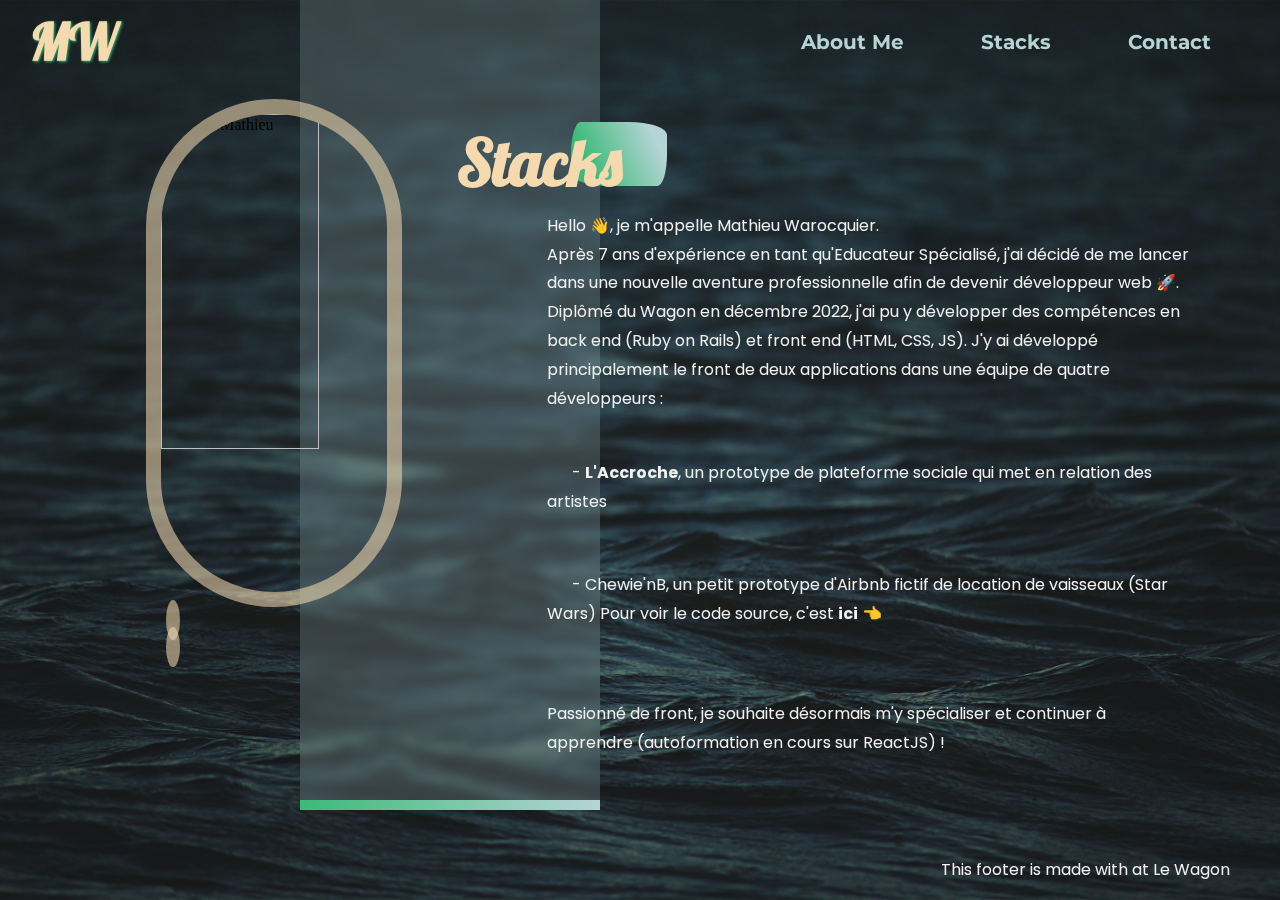
==== index.html @ d0107fee "stacks init" ====
<html lang="en">
<head>
  <meta charset="UTF-8">
  <meta http-equiv="X-UA-Compatible" content="IE=edge">
  <meta name="viewport" content="width=device-width, initial-scale=1.0">
  <link rel="stylesheet" href="style.css">
  <link rel="stylesheet" href="https://cdnjs.cloudflare.com/ajax/libs/font-awesome/6.2.1/css/all.min.css" integrity="sha512-MV7K8+y+gLIBoVD59lQIYicR65iaqukzvf/nwasF0nqhPay5w/9lJmVM2hMDcnK1OnMGCdVK+iQrJ7lzPJQd1w==" crossorigin="anonymous" referrerpolicy="no-referrer" />
  <title>Portfolio</title>
</head>
<body>

  <nav>
    <span class="logo">MW</span>
    <ul class="navigation">
      <li class="nav-item">About Me</li>
      <li class="nav-item">Stacks</li>
      <li class="nav-item">Contact</li>
    </ul>
  </nav>

  <div class="content">

    <div class="description">
      <img src="images/photo.jpg" alt="Photo Mathieu">
      <div class="description-links">
        <a href="https://www.linkedin.com/in/mathieu-warocquier/" title="linkedin" target="_blank"><i class="fab fa-linkedin"></i></a>
        <a href="https://github.com/Mathieu-Warocquier" title="github" target="_blank"><i class="fab fa-github"></i></a>
      </div>
    </div>

    <div class="contenu">
      <div class="about-me">
        <h1>About Me</h1>
        <p>Hello 👋, je m'appelle Mathieu Warocquier. <br>Après 7 ans d'expérience en tant qu'Educateur Spécialisé, j'ai décidé de me lancer dans une nouvelle aventure professionnelle afin de devenir développeur web 🚀.
          Diplômé du Wagon en décembre 2022, j'ai pu y développer des compétences en back end (Ruby on Rails) et front end (HTML, CSS, JS).
          J'y ai développé principalement le front de deux applications dans une équipe de quatre développeurs :</p><br>
          <br>
          <p class="p-link">- <a href="http://www.laccroche.me/" title="laccroche" target="_blank">L'Accroche</a>, un prototype de plateforme sociale qui met en relation des artistes </p>
          <p class="p-link">- Chewie'nB, un petit prototype d'Airbnb fictif de location de vaisseaux (Star Wars)
          Pour voir le code source, c'est <a href="https://github.com/Mathieu-Warocquier" title="github" target="_blank">ici</a> 👈 </p>
          <br>
          <p>Passionné de front, je souhaite désormais m'y spécialiser et continuer à apprendre (autoformation en cours sur ReactJS) !</p>
      </div>

      <div class="stacks">
        <h1>Stacks</h1>
        <p>Hello 👋, je m'appelle Mathieu Warocquier. <br>Après 7 ans d'expérience en tant qu'Educateur Spécialisé, j'ai décidé de me lancer dans une nouvelle aventure professionnelle afin de devenir développeur web 🚀.
          Diplômé du Wagon en décembre 2022, j'ai pu y développer des compétences en back end (Ruby on Rails) et front end (HTML, CSS, JS).
          J'y ai développé principalement le front de deux applications dans une équipe de quatre développeurs :</p><br>
          <br>
          <p class="p-link">- <a href="http://www.laccroche.me/" title="laccroche" target="_blank">L'Accroche</a>, un prototype de plateforme sociale qui met en relation des artistes </p>
          <p class="p-link">- Chewie'nB, un petit prototype d'Airbnb fictif de location de vaisseaux (Star Wars)
          Pour voir le code source, c'est <a href="https://github.com/Mathieu-Warocquier" title="github" target="_blank">ici</a> 👈 </p>
          <br>
          <p>Passionné de front, je souhaite désormais m'y spécialiser et continuer à apprendre (autoformation en cours sur ReactJS) !</p>
      </div>
    </div>

  </div>

  <footer>
    <p>This footer is made with <i class="fa-solid fa-heart"></i> at Le Wagon</p>
  </footer>

</body>
</html>
---- style.css ----
@import url('https://fonts.googleapis.com/css2?family=Lobster&family=Montserrat:wght@400;500;600;700;800;900&family=Poppins:wght@400;500;600;700;800;900&display=swap');

:root {
  --white: #F1F1F1;
  --black: #373133;
  --blue: #b6d4d6;
  --green: #3bba78;
  --belge: #f5d9af;

  --titre: 'Montserrat', sans-serif;
  --titre1: 'Lobster', cursive;
  --texte: 'Poppins', sans-serif;
}

*, ::after, ::before {
  box-sizing: border-box;
  margin: 0;
  padding: 0;
}

body {
  width: 100%;
  height: 100vh;
  background: url("images/fond.jpg");
  background-repeat: no-repeat;
  background-size: cover;
  background-position: center;
  display: flex;
  flex-direction: column;
  font-size: var(--texte);
  position: relative;
}

body::before {
  position: absolute;
  content: "";
  top: 0;
  left: 300;
  width: 300px;
  height: 90vh;
  background: #b6d4d633;
  backdrop-filter: blur(5px);
  z-index: -1;
  border-bottom: 10px solid;
  border-image: linear-gradient(to right, #3bba78, #b6d4d6) 1;
}

/* Nav ----------------- */

nav {
  width: 100%;
  height: 100px;
  display: flex;
  justify-content: space-between;
  align-items: center;
  padding: 0px 30px;
  color: #373133;
}

.logo {
  font-family: var(--titre1);
  font-size: 50px;
  font-weight: bold;
  color: var(--belge);
  text-shadow: 1px 1px 3px var(--green);
}

.navigation {
  width: 40%;
  list-style-type: none;
  display: flex;
  justify-content: space-around;
}

.nav-item {
  font-family: var(--titre);
  font-size: 20px;
  color: var(--blue);
  font-weight: bold;
  cursor: pointer;
  position: relative;
}

.nav-item::before {
  position: absolute;
  content: "";
  bottom: 0;
  background: rgb(59,186,120);
  background: linear-gradient(65deg, rgba(59,186,120,1) 20%, rgba(182,212,214,1) 85%);
  height: 3px;
  width: 0;
  transition: all 300ms linear;
}

.nav-item:hover::before {
  width: 100%;
}

.nav-item:hover {
  color: var(--belge);
}

/* Content ----------------- */

.content {
  width: 100%;
  height: 100%;
  flex-grow: 1;
  display: flex;
  justify-content: center;
  align-items: center;
  padding: 0px 30px;
}

/* desxription - Img ----------------- */

.description {
  width: 30%;
  height: 100%;
  /* background: #3bba78; */
  display: flex;
  flex-direction: column;
  align-items: center;
  padding: 15px 0px;
}

.description img {
  width: 70%;
  height: auto;
  border-radius: 150px 150px 150px 150px;
  border: 15px solid #f5d9af90;
  position: relative;
}

.description-links {
  /* background: #D23333; */
  width: 70%;
  display: flex;
  flex-direction: column;
  padding: 0px 20px;
}

.description-links .fab {
  color: var(--white);
  margin: 10px 0px;
  font-size: 1.5em;
  background: #f5d9af90;
  padding: 7px 7px;
  border-radius: 50%;
  transition: all 200ms linear;
}

.description-links .fab:hover {
  opacity: 0.7;
  background: var(--green);
}



/* Cotenu - About Me ... ----------------- */

.contenu {
  width: 60%;
  height: 90%;
  /* background: #3bba78; */
  display: flex;
  flex-direction: column;
  justify-content: space-between;
  padding-left: 0px 15px;
}

.contenu h1 {
  font-family: var(--titre1);
  font-size: 4em;
  font-weight: bold;
  color: var(--belge);
  width: 280px;
  position: relative;
}

.contenu h1::before {
  position: absolute;
  content: "";
  background: rgb(59,186,120);
  background: linear-gradient(65deg, rgba(59,186,120,1) 20%, rgba(182,212,214,1) 85%);
  top: 0;
  right: 0;
  height: 1em;
  width: 1.5em;
  z-index: -1;
  border-radius: 10% 40%/50% 20%;
}

.contenu p {
  width: 100%;
  height: 80%;
  font-size: 1em;
  font-family: var(--texte);
  color: var(--white);
  line-height: 1.8em;
  padding-left: 90px;
  padding-top: 10px;
}

.contenu .p-link {
  text-indent: 25px;
}

.contenu p a {
  text-decoration: none;
  font-weight: bold;
  color: var(--white);
  transition: all 200ms linear;
}

.contenu p a:hover {
  color: var(--green);
}

/* link déroulant */

.about-me {
  height: 100%;
  width: 100%;
  display: flex;
  flex-direction: column;
  justify-content: space-between;
  padding-left: 0px 15px;
  display: none;
}

.stacks {
  height: 100%;
  width: 100%;
  display: flex;
  flex-direction: column;
  justify-content: space-between;
  padding-left: 0px 15px;
}

.stacks h1 {
  width: 210px;
}

/* Footer ----------------- */

footer {
  width: 100%;
  height: 70px;
  display: flex;
  padding: 5px 50px;
  align-items: center;
  justify-content: flex-end;
}

footer p {
  font-family: var(--texte);
  color: var(--white)
}

.fa-heart {
  color: var(--green);
}
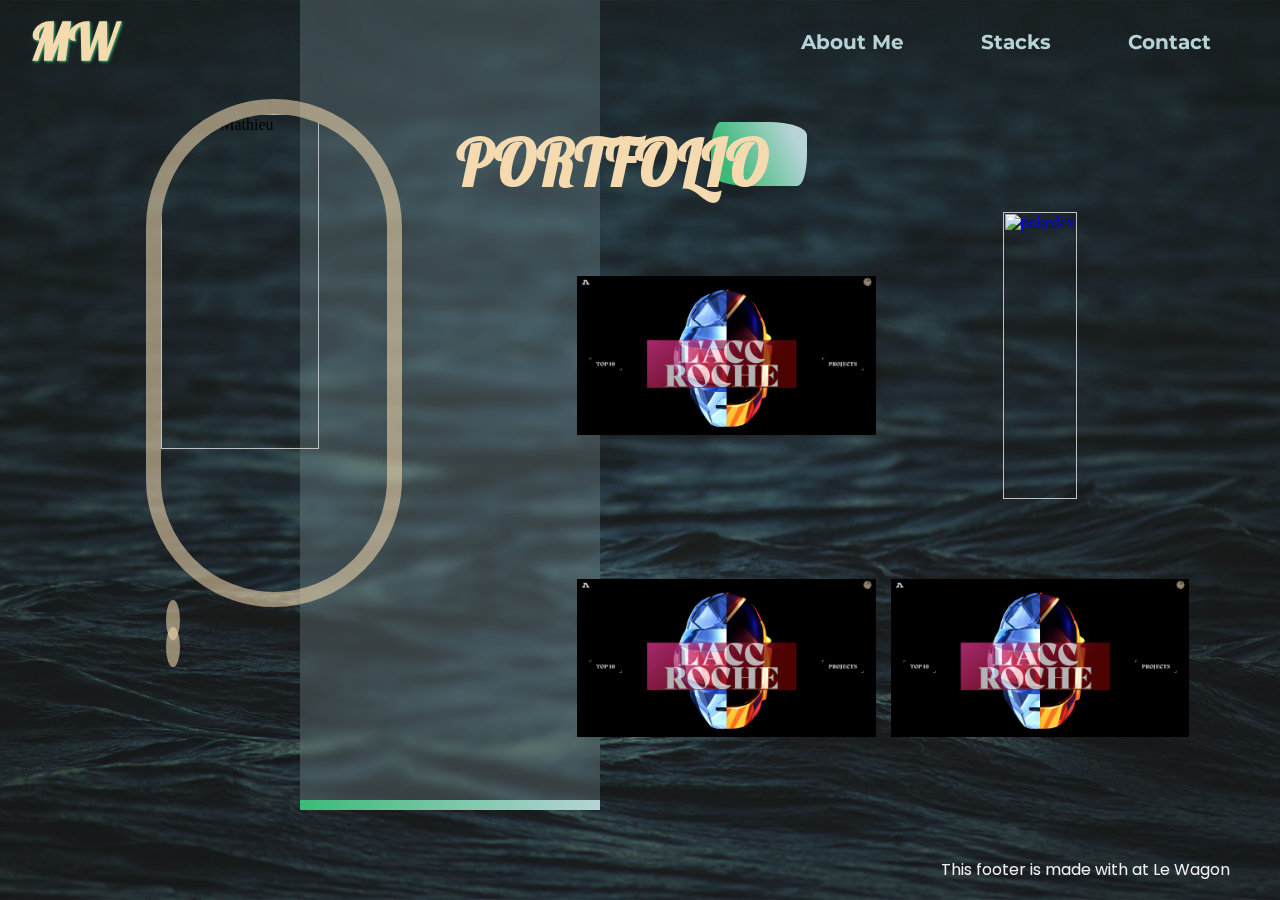
==== commit 2843dbb7: "projet init" ====
--- a/index.html
+++ b/index.html
@@ -44,18 +44,129 @@
 
       <div class="stacks">
         <h1>Stacks</h1>
-        <p>Hello 👋, je m'appelle Mathieu Warocquier. <br>Après 7 ans d'expérience en tant qu'Educateur Spécialisé, j'ai décidé de me lancer dans une nouvelle aventure professionnelle afin de devenir développeur web 🚀.
-          Diplômé du Wagon en décembre 2022, j'ai pu y développer des compétences en back end (Ruby on Rails) et front end (HTML, CSS, JS).
-          J'y ai développé principalement le front de deux applications dans une équipe de quatre développeurs :</p><br>
-          <br>
-          <p class="p-link">- <a href="http://www.laccroche.me/" title="laccroche" target="_blank">L'Accroche</a>, un prototype de plateforme sociale qui met en relation des artistes </p>
-          <p class="p-link">- Chewie'nB, un petit prototype d'Airbnb fictif de location de vaisseaux (Star Wars)
-          Pour voir le code source, c'est <a href="https://github.com/Mathieu-Warocquier" title="github" target="_blank">ici</a> 👈 </p>
-          <br>
-          <p>Passionné de front, je souhaite désormais m'y spécialiser et continuer à apprendre (autoformation en cours sur ReactJS) !</p>
+       <div class="stack">
+          <figure class="card">
+            <img src="images/ruby.png" alt="ruby">
+            <figcaption class="overlay">
+              Ruby
+            </figcaption>
+          </figure>
+
+          <figure class="card">
+            <img src="images/ror.png" alt="ruby on rails">
+            <figcaption class="overlay">
+              Ruby on rails
+            </figcaption>
+          </figure>
+
+          <figure class="card">
+            <img src="images/stimulus.png" alt="stimulus">
+            <figcaption class="overlay">
+              Stimulus
+            </figcaption>
+          </figure>
+
+          <figure class="card">
+            <img src="images/html.png" alt="html">
+            <figcaption class="overlay">
+              HTML
+            </figcaption>
+          </figure>
+
+          <figure class="card">
+            <img src="images/css.svg" alt="css">
+            <figcaption class="overlay">
+              CSS
+            </figcaption>
+          </figure>
+
+          <figure class="card">
+            <img src="images/js.png" alt="JS">
+            <figcaption class="overlay">
+              JS (ES6)
+            </figcaption>
+          </figure>
+
+          <figure class="card">
+            <img src="images/sql.png" alt="PostgreSQL">
+            <figcaption class="overlay">
+              PostgreSQL
+            </figcaption>
+          </figure>
+
+          <figure class="card">
+            <img src="images/git.png" alt="git">
+            <figcaption class="overlay">
+              Git
+            </figcaption>
+          </figure>
+
+          <figure class="card">
+            <img src="images/github.svg" alt="github">
+            <figcaption class="overlay">
+              Github
+            </figcaption>
+          </figure>
+
+          <figure class="card">
+            <img src="images/figma.png" alt="figma">
+            <figcaption class="overlay">
+              Figma
+            </figcaption>
+          </figure>
+
+          <figure class="card">
+            <img src="images/heroku.jpeg" alt="heroku">
+            <figcaption class="overlay">
+              Heroku
+            </figcaption>
+          </figure>
+       </div>
+      </div>
+
+      <div class="portfolio">
+        <h1>PORTFOLIO</h1>
+        <div class="projets">
+          <a href="http://www.laccroche.me/" title="laccroche" target="_blank">
+            <figure class="card">
+              <img src="images/laccroche.png" alt="laccroche">
+              <figcaption class="overlay">
+                L'Accroche
+              </figcaption>
+            </figure>
+          </a>
+
+          <a href="http://www.laccroche.me/" title="pokedex" target="_blank">
+            <figure class="card">
+              <img src="images/pokedex.png" alt="pokedex">
+              <figcaption class="overlay">
+                Pokedex
+              </figcaption>
+            </figure>
+          </a>
+
+          <a href="http://www.laccroche.me/" title="laccroche">
+            <figure class="card">
+              <img src="images/laccroche.png" alt="ruby">
+              <figcaption class="overlay">
+                Ruby
+              </figcaption>
+            </figure>
+          </a>
+
+          <a href="http://www.laccroche.me/" title="laccroche">
+            <figure class="card">
+              <img src="images/laccroche.png" alt="ruby">
+              <figcaption class="overlay">
+                Ruby
+              </figcaption>
+            </figure>
+          </a>
+
+        </div>
+
       </div>
     </div>
-
   </div>
 
   <footer>
--- a/style.css
+++ b/style.css
@@ -236,11 +236,94 @@
   flex-direction: column;
   justify-content: space-between;
   padding-left: 0px 15px;
+  display: none;
 }
 
 .stacks h1 {
   width: 210px;
 }
+
+.stack {
+  display: grid;
+  grid-template-columns: 1fr 1fr 1fr 1fr;
+  grid-template-columns: 1fr 1fr 1fr;
+  justify-items: center;
+  align-items: center;
+  height: 100%;
+  width: 100%;
+  padding-left: 120px;
+  padding-top: 10px;
+  /* background: #3bba78; */
+}
+
+.stack img {
+  width: 60px;
+  height: 60px;
+}
+
+.card {
+  position: relative;
+}
+
+.card:hover img {
+  opacity: 0.2;
+}
+
+.overlay {
+  position: absolute;
+  top: 0;
+  left: 0;
+  color: var(--belge);
+  width: 100%;
+  height: 100%;
+  font-size: 30px;
+  text-shadow: 1px 1px 3px var(--green);
+  font-weight: bold;
+  display: flex;
+  justify-content: center;
+  align-items: center;
+  text-align: center;
+  opacity: 0;
+  transition: all 200ms linear;
+}
+
+.overlay:hover {
+  opacity: 1;
+}
+
+.portfolio {
+  height: 100%;
+  width: 100%;
+  display: flex;
+  flex-direction: column;
+  justify-content: space-between;
+  padding-left: 0px 15px;
+}
+
+.portfolio h1 {
+  width: 350px;
+}
+
+.portfolio img {
+  width: 100%;
+  height: auto;
+}
+
+.projets {
+  display: grid;
+  grid-template-columns: 1fr 1fr;
+  grid-template-columns: 1fr 1fr;
+  column-gap: 15px;
+  row-gap: 15px;
+  justify-items: center;
+  align-items: center;
+  height: 100%;
+  width: 100%;
+  padding-left: 120px;
+  padding-top: 10px;
+  /* background: #3bba78; */
+}
+
 
 /* Footer ----------------- */
 
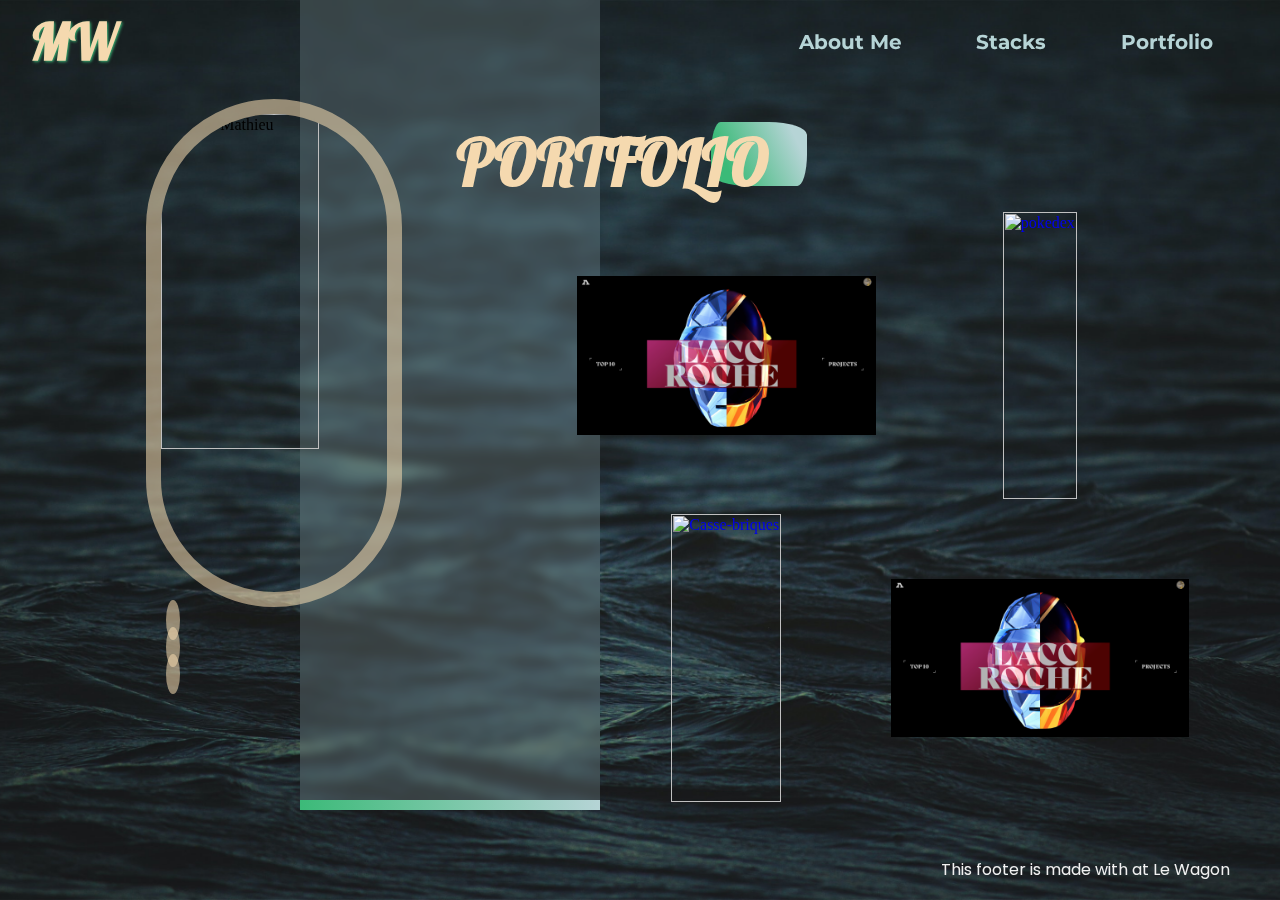
==== commit 78bd0c65: "link oppé" ====
--- a/index.html
+++ b/index.html
@@ -14,7 +14,7 @@
     <ul class="navigation">
       <li class="nav-item">About Me</li>
       <li class="nav-item">Stacks</li>
-      <li class="nav-item">Contact</li>
+      <li class="nav-item">Portfolio</li>
     </ul>
   </nav>
 
@@ -23,8 +23,9 @@
     <div class="description">
       <img src="images/photo.jpg" alt="Photo Mathieu">
       <div class="description-links">
-        <a href="https://www.linkedin.com/in/mathieu-warocquier/" title="linkedin" target="_blank"><i class="fab fa-linkedin"></i></a>
-        <a href="https://github.com/Mathieu-Warocquier" title="github" target="_blank"><i class="fab fa-github"></i></a>
+        <a href="mailto:mathieu.warocquier@gmail.com" title="gmail" target="_blank"><i class="icon fa-solid fa-envelope"></i></a>
+        <a href="https://www.linkedin.com/in/mathieu-warocquier/" title="linkedin" target="_blank"><i class="icon fa-brands fa-linkedin"></i></a>
+        <a href="https://github.com/Mathieu-Warocquier" title="github" target="_blank"><i class="icon fa-brands fa-github"></i></a>
       </div>
     </div>
 
@@ -145,11 +146,11 @@
             </figure>
           </a>
 
-          <a href="http://www.laccroche.me/" title="laccroche">
+          <a href="http://www.laccroche.me/" title="Casse-briques" target="_blank">
             <figure class="card">
-              <img src="images/laccroche.png" alt="ruby">
+              <img src="images/secret.png" alt="Casse-briques">
               <figcaption class="overlay">
-                Ruby
+                Casse-briques
               </figcaption>
             </figure>
           </a>
--- a/style.css
+++ b/style.css
@@ -140,9 +140,9 @@
   padding: 0px 20px;
 }
 
-.description-links .fab {
+.description-links .icon {
   color: var(--white);
-  margin: 10px 0px;
+  margin: 3px 0px;
   font-size: 1.5em;
   background: #f5d9af90;
   padding: 7px 7px;
@@ -150,7 +150,7 @@
   transition: all 200ms linear;
 }
 
-.description-links .fab:hover {
+.description-links .icon:hover {
   opacity: 0.7;
   background: var(--green);
 }
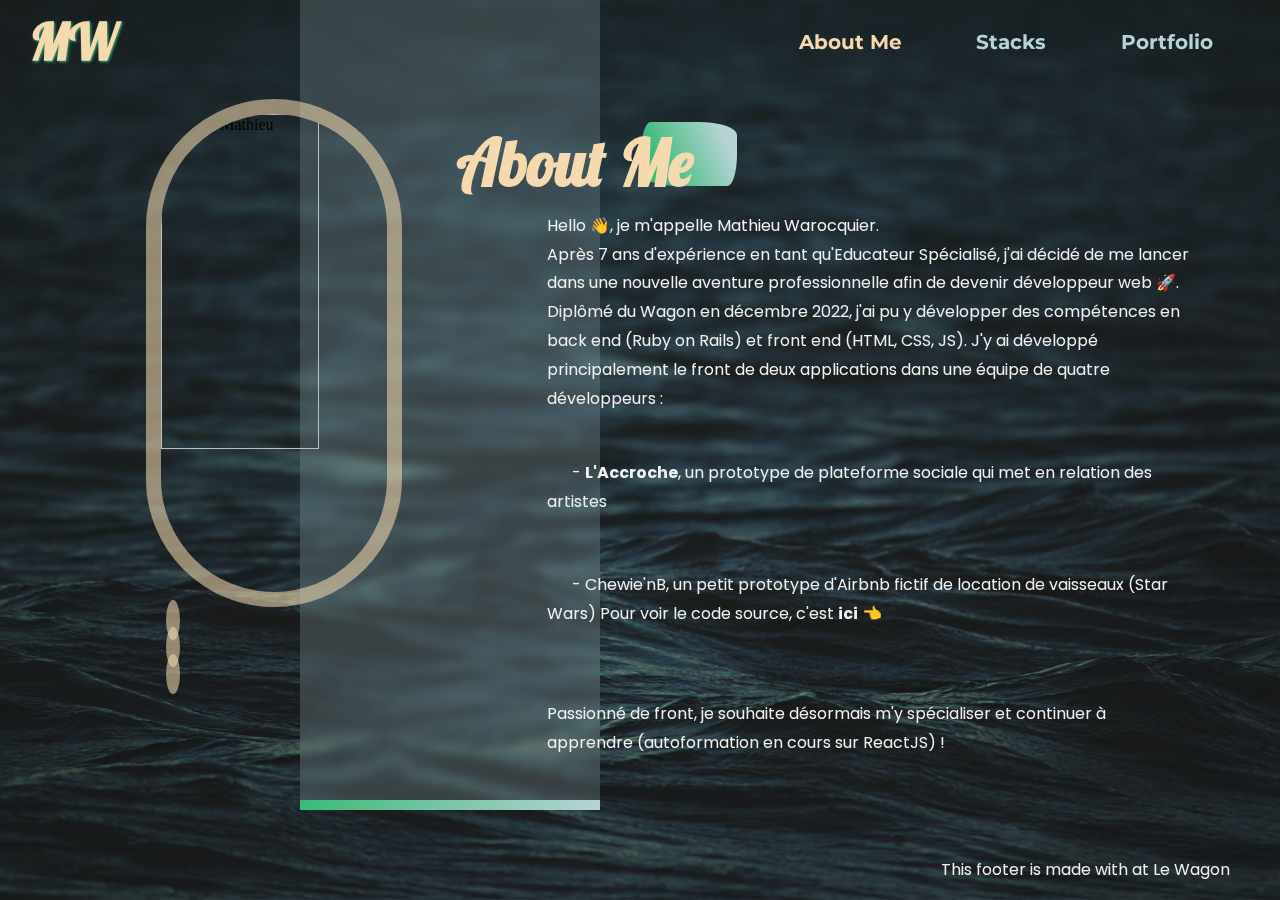
==== commit fd6cf747: "animation js ok" ====
--- a/index.html
+++ b/index.html
@@ -5,6 +5,7 @@
   <meta name="viewport" content="width=device-width, initial-scale=1.0">
   <link rel="stylesheet" href="style.css">
   <link rel="stylesheet" href="https://cdnjs.cloudflare.com/ajax/libs/font-awesome/6.2.1/css/all.min.css" integrity="sha512-MV7K8+y+gLIBoVD59lQIYicR65iaqukzvf/nwasF0nqhPay5w/9lJmVM2hMDcnK1OnMGCdVK+iQrJ7lzPJQd1w==" crossorigin="anonymous" referrerpolicy="no-referrer" />
+
   <title>Portfolio</title>
 </head>
 <body>
@@ -12,9 +13,9 @@
   <nav>
     <span class="logo">MW</span>
     <ul class="navigation">
-      <li class="nav-item">About Me</li>
-      <li class="nav-item">Stacks</li>
-      <li class="nav-item">Portfolio</li>
+      <li class="onglets active" data-anim="1">About Me</li>
+      <li class="onglets" data-anim="2">Stacks</li>
+      <li class="onglets" data-anim="3">Portfolio</li>
     </ul>
   </nav>
 
@@ -30,7 +31,7 @@
     </div>
 
     <div class="contenu">
-      <div class="about-me">
+      <div class="cont about-me activeContenu" data-anim="1">
         <h1>About Me</h1>
         <p>Hello 👋, je m'appelle Mathieu Warocquier. <br>Après 7 ans d'expérience en tant qu'Educateur Spécialisé, j'ai décidé de me lancer dans une nouvelle aventure professionnelle afin de devenir développeur web 🚀.
           Diplômé du Wagon en décembre 2022, j'ai pu y développer des compétences en back end (Ruby on Rails) et front end (HTML, CSS, JS).
@@ -43,7 +44,7 @@
           <p>Passionné de front, je souhaite désormais m'y spécialiser et continuer à apprendre (autoformation en cours sur ReactJS) !</p>
       </div>
 
-      <div class="stacks">
+      <div class="cont stacks" data-anim="2">
         <h1>Stacks</h1>
        <div class="stack">
           <figure class="card">
@@ -125,7 +126,7 @@
        </div>
       </div>
 
-      <div class="portfolio">
+      <div class="cont portfolio" data-anim="3">
         <h1>PORTFOLIO</h1>
         <div class="projets">
           <a href="http://www.laccroche.me/" title="laccroche" target="_blank">
@@ -173,6 +174,6 @@
   <footer>
     <p>This footer is made with <i class="fa-solid fa-heart"></i> at Le Wagon</p>
   </footer>
-
+  <script src="app.js"></script>
 </body>
 </html>
--- a/style.css
+++ b/style.css
@@ -72,7 +72,7 @@
   justify-content: space-around;
 }
 
-.nav-item {
+.onglets {
   font-family: var(--titre);
   font-size: 20px;
   color: var(--blue);
@@ -81,7 +81,7 @@
   position: relative;
 }
 
-.nav-item::before {
+.onglets::before {
   position: absolute;
   content: "";
   bottom: 0;
@@ -92,13 +92,26 @@
   transition: all 300ms linear;
 }
 
-.nav-item:hover::before {
-  width: 100%;
-}
-
-.nav-item:hover {
-  color: var(--belge);
-}
+.onglets:hover::before {
+  width: 100%;
+}
+
+.onglets:hover {
+  color: var(--belge);
+}
+
+/* Animation */
+
+.active {
+  color: var(--belge);
+  transition: all 0.3s ease;
+}
+
+.activeContenu {
+  animation: fade 0.2ms;
+}
+
+
 
 /* Content ----------------- */
 
@@ -159,6 +172,13 @@
 
 /* Cotenu - About Me ... ----------------- */
 
+.cont {
+  position: absolute;
+  /* background: #3bba78; */
+  height: 100%;
+  width: 100%;
+}
+
 .contenu {
   width: 60%;
   height: 90%;
@@ -167,6 +187,7 @@
   flex-direction: column;
   justify-content: space-between;
   padding-left: 0px 15px;
+  position: relative;
 }
 
 .contenu h1 {
@@ -219,6 +240,7 @@
 
 /* link déroulant */
 
+
 .about-me {
   height: 100%;
   width: 100%;
@@ -226,17 +248,15 @@
   flex-direction: column;
   justify-content: space-between;
   padding-left: 0px 15px;
+}
+
+.stacks {
+  height: 100%;
+  width: 100%;
   display: none;
-}
-
-.stacks {
-  height: 100%;
-  width: 100%;
-  display: flex;
   flex-direction: column;
   justify-content: space-between;
   padding-left: 0px 15px;
-  display: none;
 }
 
 .stacks h1 {
@@ -289,12 +309,13 @@
 
 .overlay:hover {
   opacity: 1;
+  cursor: not-allowed;
 }
 
 .portfolio {
   height: 100%;
   width: 100%;
-  display: flex;
+  display: none;
   flex-direction: column;
   justify-content: space-between;
   padding-left: 0px 15px;
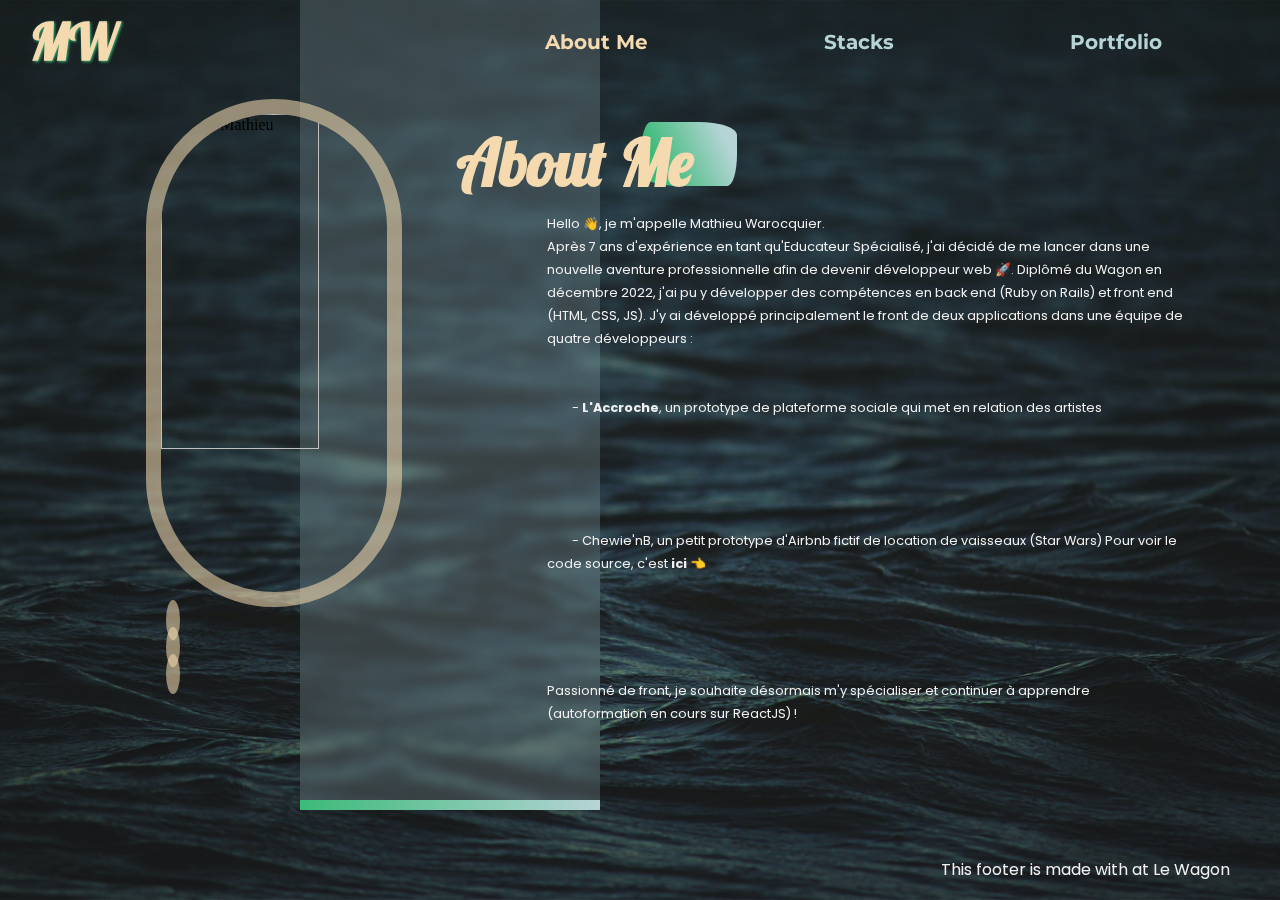
==== commit 8d4054ff: "responsive a faire" ====
--- a/index.html
+++ b/index.html
@@ -5,7 +5,6 @@
   <meta name="viewport" content="width=device-width, initial-scale=1.0">
   <link rel="stylesheet" href="style.css">
   <link rel="stylesheet" href="https://cdnjs.cloudflare.com/ajax/libs/font-awesome/6.2.1/css/all.min.css" integrity="sha512-MV7K8+y+gLIBoVD59lQIYicR65iaqukzvf/nwasF0nqhPay5w/9lJmVM2hMDcnK1OnMGCdVK+iQrJ7lzPJQd1w==" crossorigin="anonymous" referrerpolicy="no-referrer" />
-
   <title>Portfolio</title>
 </head>
 <body>
--- a/style.css
+++ b/style.css
@@ -66,7 +66,7 @@
 }
 
 .navigation {
-  width: 40%;
+  width: 65%;
   list-style-type: none;
   display: flex;
   justify-content: space-around;
@@ -215,7 +215,7 @@
 .contenu p {
   width: 100%;
   height: 80%;
-  font-size: 1em;
+  font-size: 1vw;
   font-family: var(--texte);
   color: var(--white);
   line-height: 1.8em;
@@ -309,7 +309,6 @@
 
 .overlay:hover {
   opacity: 1;
-  cursor: not-allowed;
 }
 
 .portfolio {
@@ -365,3 +364,43 @@
 .fa-heart {
   color: var(--green);
 }
+
+
+
+
+
+@media screen and (max-width: 850px) {
+
+  *, body {
+    box-sizing: border-box;
+    margin: 0;
+    padding: 0;
+  }
+
+  .content {
+    flex-direction: column-reverse;
+    /* background-color: #3bba78; */
+
+  }
+
+  .description {
+    width: 100%;
+  }
+
+  .description-links {
+    flex-direction: row;
+    justify-content: space-between;
+    align-items: center;
+  }
+
+  .contenu {
+    width: 100%;
+    height: auto;
+    background: #3bba78;
+  }
+
+  .cont {
+    height: 100%;
+    width: 100%;
+  }
+}
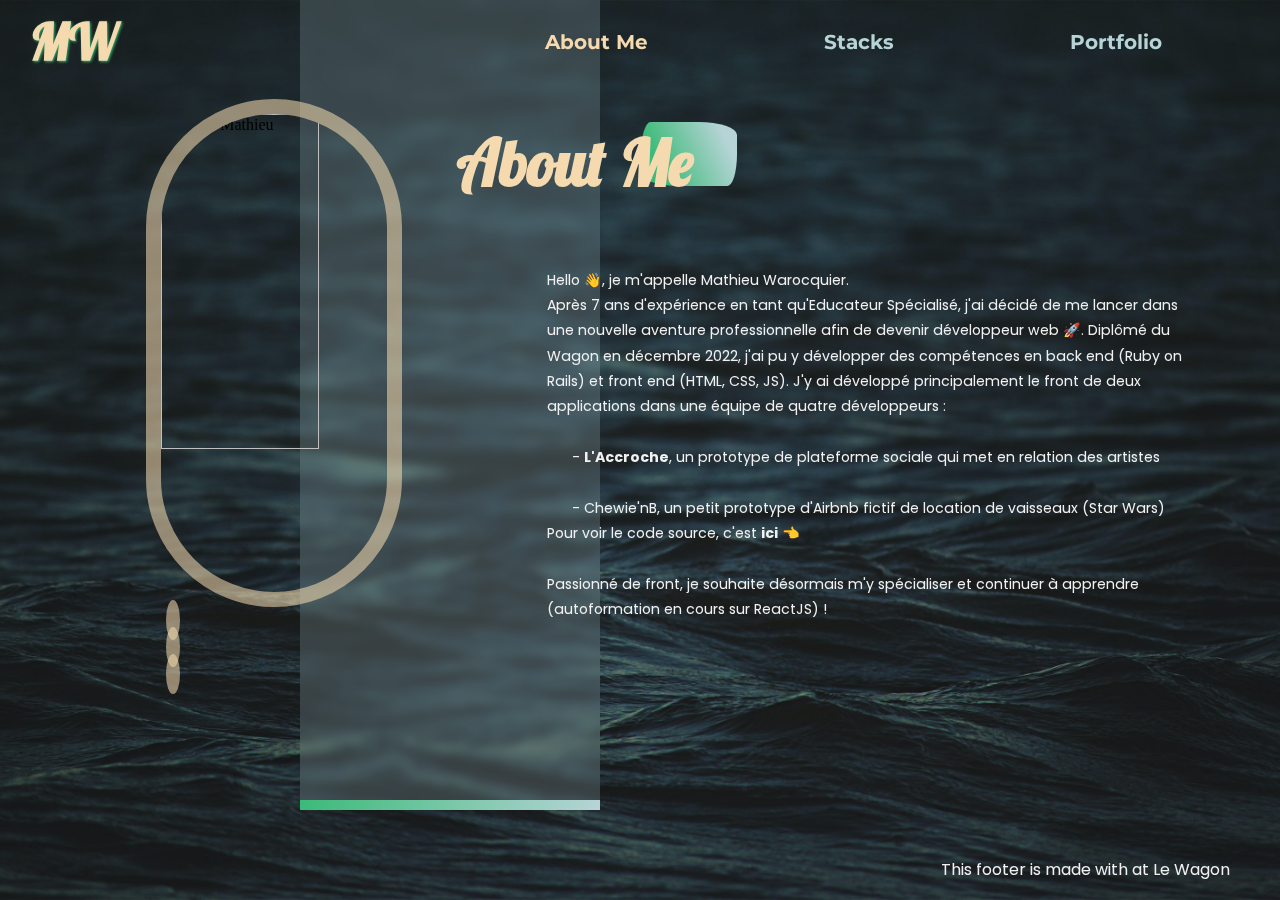
==== commit ac91feda: "responsive" ====
--- a/index.html
+++ b/index.html
@@ -34,13 +34,12 @@
         <h1>About Me</h1>
         <p>Hello 👋, je m'appelle Mathieu Warocquier. <br>Après 7 ans d'expérience en tant qu'Educateur Spécialisé, j'ai décidé de me lancer dans une nouvelle aventure professionnelle afin de devenir développeur web 🚀.
           Diplômé du Wagon en décembre 2022, j'ai pu y développer des compétences en back end (Ruby on Rails) et front end (HTML, CSS, JS).
-          J'y ai développé principalement le front de deux applications dans une équipe de quatre développeurs :</p><br>
-          <br>
-          <p class="p-link">- <a href="http://www.laccroche.me/" title="laccroche" target="_blank">L'Accroche</a>, un prototype de plateforme sociale qui met en relation des artistes </p>
-          <p class="p-link">- Chewie'nB, un petit prototype d'Airbnb fictif de location de vaisseaux (Star Wars)
-          Pour voir le code source, c'est <a href="https://github.com/Mathieu-Warocquier" title="github" target="_blank">ici</a> 👈 </p>
-          <br>
-          <p>Passionné de front, je souhaite désormais m'y spécialiser et continuer à apprendre (autoformation en cours sur ReactJS) !</p>
+          J'y ai développé principalement le front de deux applications dans une équipe de quatre développeurs :<br> <br>
+          <span class="p-link"> - <a href="http://www.laccroche.me/" title="laccroche" target="_blank">L'Accroche</a>, un prototype de plateforme sociale qui met en relation des artistes</span> <br> <br>
+          <span class="p-link"> - Chewie'nB, un petit prototype d'Airbnb fictif de location de vaisseaux (Star Wars)
+          Pour voir le code source, c'est <a href="https://github.com/Mathieu-Warocquier" title="github" target="_blank">ici</a> 👈 </span><br> <br>
+
+          Passionné de front, je souhaite désormais m'y spécialiser et continuer à apprendre (autoformation en cours sur ReactJS) !</p>
       </div>
 
       <div class="cont stacks" data-anim="2">
@@ -126,7 +125,7 @@
       </div>
 
       <div class="cont portfolio" data-anim="3">
-        <h1>PORTFOLIO</h1>
+        <h1>Portfolio</h1>
         <div class="projets">
           <a href="http://www.laccroche.me/" title="laccroche" target="_blank">
             <figure class="card">
--- a/style.css
+++ b/style.css
@@ -215,7 +215,7 @@
 .contenu p {
   width: 100%;
   height: 80%;
-  font-size: 1vw;
+  font-size: 1.1vw;
   font-family: var(--texte);
   color: var(--white);
   line-height: 1.8em;
@@ -223,8 +223,8 @@
   padding-top: 10px;
 }
 
-.contenu .p-link {
-  text-indent: 25px;
+.cont .p-link {
+  padding: 0px 25px;
 }
 
 .contenu p a {
@@ -321,7 +321,7 @@
 }
 
 .portfolio h1 {
-  width: 350px;
+  width: 265px;
 }
 
 .portfolio img {
@@ -371,36 +371,64 @@
 
 @media screen and (max-width: 850px) {
 
-  *, body {
-    box-sizing: border-box;
-    margin: 0;
-    padding: 0;
+  body {
+    height: 180vh;
   }
 
   .content {
-    flex-direction: column-reverse;
-    /* background-color: #3bba78; */
-
+    display: flex;
+    flex-direction: column;
+    justify-content: flex-start;
+    align-items: center;
   }
 
   .description {
     width: 100%;
+    height: 400px;
+    display: flex;
+    flex-direction: row;
+    justify-content: center;
+    align-items: center;
+  }
+
+  .description img {
+    width: 250px;
+    height: auto;
   }
 
   .description-links {
-    flex-direction: row;
-    justify-content: space-between;
+    flex-direction: column;
     align-items: center;
+  }
+
+  .description-links .icon {
+    margin: 15px 0px;
   }
 
   .contenu {
     width: 100%;
-    height: auto;
-    background: #3bba78;
+    height: 600px;
+    margin-top: 25px;
+  }
+
+  .contenu p {
+    padding: 0;
+    line-height: 1.5em;
+    font-size: 17px;
+    padding-top: 10px;
+  }
+
+  .stack {
+    padding: 0;
+  }
+
+  .projets {
+    padding: 0;
   }
 
   .cont {
     height: 100%;
     width: 100%;
-  }
-}
+    justify-content: flex-start;
+  }
+}
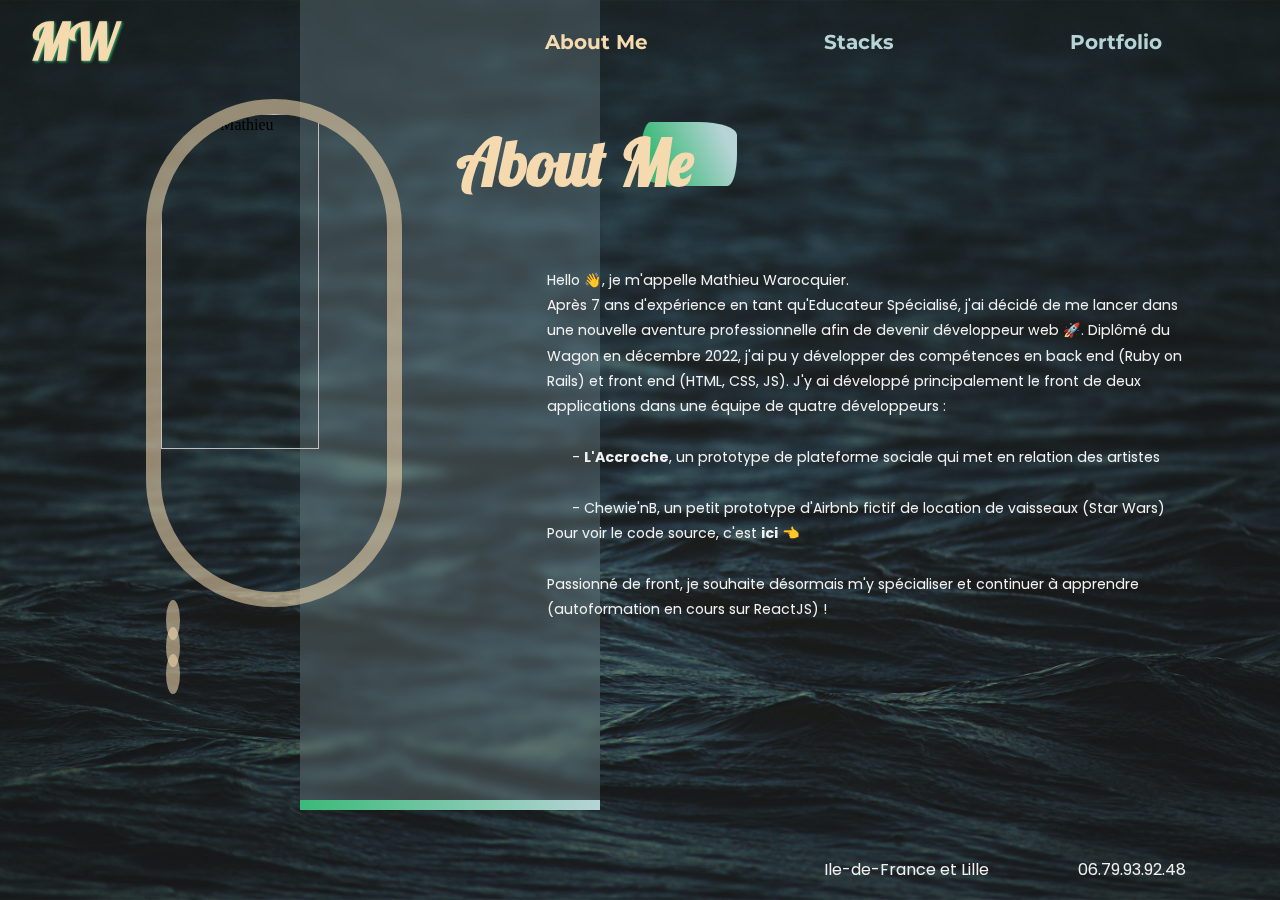
==== commit bc741ff3: "fix portfolio" ====
--- a/index.html
+++ b/index.html
@@ -154,14 +154,14 @@
             </figure>
           </a>
 
-          <a href="http://www.laccroche.me/" title="laccroche">
+          <!-- <a href="http://www.laccroche.me/" title="laccroche">
             <figure class="card">
               <img src="images/laccroche.png" alt="ruby">
               <figcaption class="overlay">
                 Ruby
               </figcaption>
             </figure>
-          </a>
+          </a> -->
 
         </div>
 
@@ -170,7 +170,10 @@
   </div>
 
   <footer>
-    <p>This footer is made with <i class="fa-solid fa-heart"></i> at Le Wagon</p>
+    <div class="p-footer">
+      <p><i class="fa-solid fa-location-dot"></i> Ile-de-France et Lille</p>
+      <p><i class="fa-solid fa-phone"></i> 06.79.93.92.48</p>
+    </div>
   </footer>
   <script src="app.js"></script>
 </body>
--- a/style.css
+++ b/style.css
@@ -332,7 +332,6 @@
 .projets {
   display: grid;
   grid-template-columns: 1fr 1fr;
-  grid-template-columns: 1fr 1fr;
   column-gap: 15px;
   row-gap: 15px;
   justify-items: center;
@@ -356,17 +355,20 @@
   justify-content: flex-end;
 }
 
+.p-footer {
+  display: flex;
+  width: 450px;
+  justify-content: space-around;
+}
+
 footer p {
   font-family: var(--texte);
   color: var(--white)
 }
 
-.fa-heart {
+.fa-location-dot, .fa-phone {
   color: var(--green);
 }
-
-
-
 
 
 @media screen and (max-width: 850px) {
@@ -431,4 +433,13 @@
     width: 100%;
     justify-content: flex-start;
   }
-}
+
+  .p-footer {
+    width: 100%;
+  }
+
+  body::before {
+    height: 70vh;
+    left: 150;
+  }
+}
